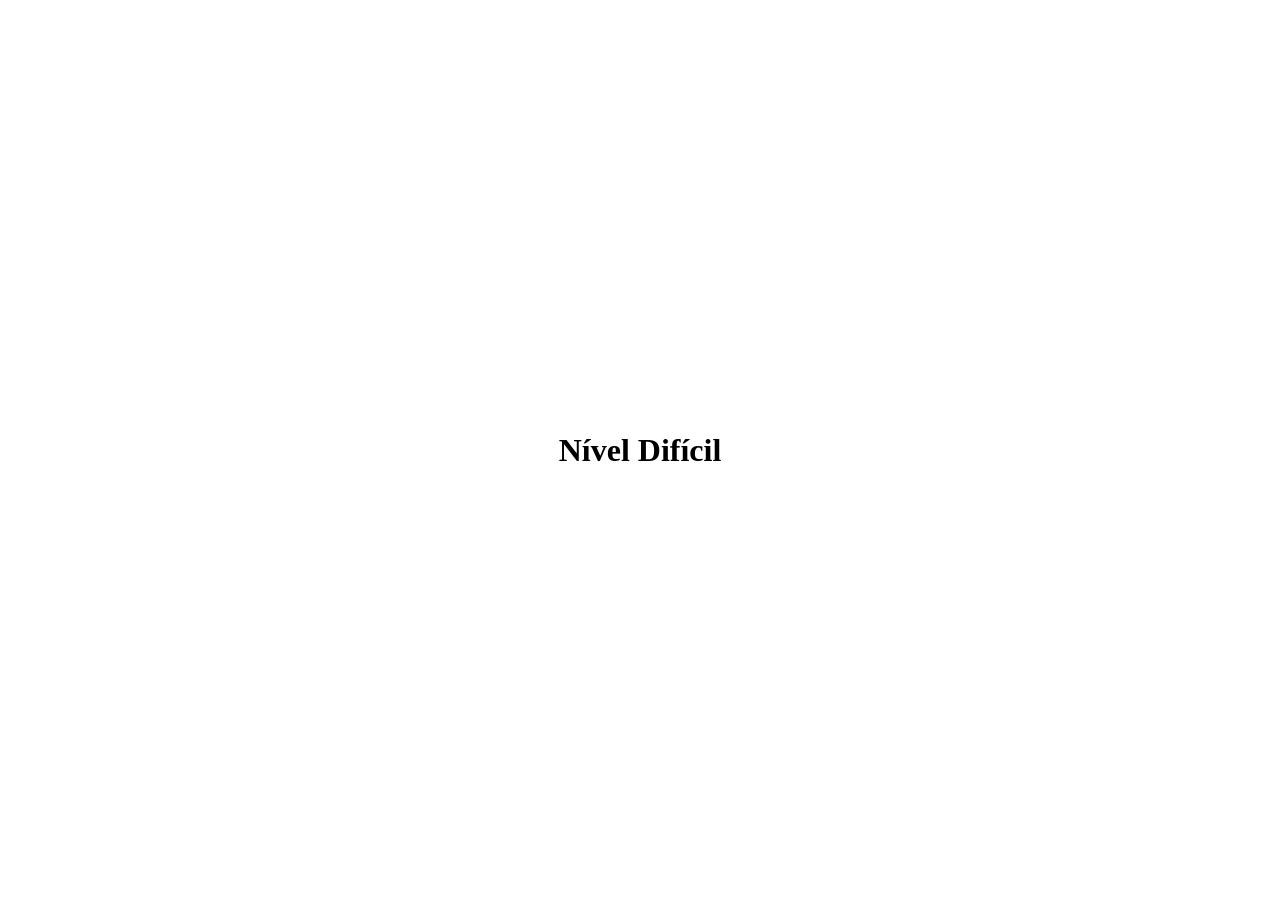
==== dificil.html @ 7f4877ef "Adição JS/Reestruturação Adicionei o JS, as telas de dificuldade e tela para o acerto" ====
<!DOCTYPE html>
<html lang="pt-BR">

<head>
    <meta charset="UTF-8">
    <meta name="viewport" content="width=device-width, initial-scale=1.0">

    <title>Quiz Difícil</title>

    <link rel="stylesheet" href="style.css">

</head>

<body>

    <div class="container">

        <h1 id="titulo-nivel">Nível Difícil</h1>

        <h2 id="texto-pergunta"></h2>

        <div id="caixa-opcoes"></div>

    </div>

    <script>
        const NIVEL = "dificil";
    </script>

    <script src="quiz.js"></script>

</body>

</html>
---- style.css ----
*{
    margin:0;
    padding:0;
    box-sizing:border-box;
    font-family:"Comic Sans MS", cursive;
}

/* BODY */

body{

    min-height:100vh;

    display:flex;
    justify-content:center;
    align-items:center;

    overflow:hidden;

    position:relative;

    background:url("assets/backgroundbq.png");

    background-size:cover;
    background-position:center;
    background-repeat:no-repeat;
}

/* PARALLAX */

.parallax{

    position:absolute;

    pointer-events:none;
}

/* SOL */

.sol{

    width:180px;

    top:20px;
    left:20px;

    z-index:2;
}

/* NUVENS */

.nuvem{

    position:absolute;

    width:220px;

    opacity:0.95;

    z-index:3;

    left:-35%;

    animation:nuvemLoop linear infinite;
}

/* POSIÇÕES NUVENS */

.n1{
    top:40px;
    animation-duration:45s;
    animation-delay:-5s;
}

.n2{
    top:120px;
    animation-duration:55s;
    animation-delay:-18s;
}

.n3{
    top:220px;
    animation-duration:60s;
    animation-delay:-32s;
}

.n4{
    top:70px;
    animation-duration:48s;
    animation-delay:-12s;
}

.n5{
    top:180px;
    animation-duration:52s;
    animation-delay:-26s;
}

/* BALAO */

.balao{

    position:absolute;

    width:140px;

    top:90px;

    z-index:3;

    left:-20%;

    animation:balaoLoop 70s linear infinite;
}

/* CONTAINER */

.quiz-container{

    position:relative;

    z-index:10;

    width:90%;
    max-width:700px;

    background:rgba(255,255,255,0.92);

    border-radius:35px;

    border:6px solid #ffd54f;

    padding:50px 40px;

    text-align:center;

    box-shadow:0 10px 30px rgba(0,0,0,0.25);

    backdrop-filter:blur(4px);
}

/* TITULO */

.titulo{

    font-size:70px;

    font-weight:900;

    color:#49b300;

    text-shadow:
        4px 4px 0 #ffffff,
        6px 6px 0 rgba(0,0,0,0.15);

    margin-bottom:15px;
}

/* SUBTITULO */

.subtitulo{

    font-size:28px;

    color:#444;

    margin-bottom:40px;

    line-height:1.4;
}

/* BOTAO */

.btn-jogar{

    border:none;

    background:linear-gradient(
        to bottom,
        #7cff3f,
        #39a800
    );

    color:white;

    font-size:42px;

    font-weight:bold;

    padding:22px 90px;

    border-radius:30px;

    cursor:pointer;

    box-shadow:
        inset 0 -6px 0 rgba(0,0,0,0.15),
        0 8px 15px rgba(0,0,0,0.2);

    transition:0.2s;
}

.btn-jogar:hover{

    transform:scale(1.05);
}

/* INFO */

.info{

    display:flex;

    justify-content:center;

    gap:45px;

    margin-top:45px;

    flex-wrap:wrap;
}

.item{

    display:flex;

    flex-direction:column;

    align-items:center;

    gap:8px;

    font-size:22px;

    font-weight:bold;

    color:#444;
}

.item span{

    font-size:20px;
}

/* PERSONAGEM */

.personagem{

    position:absolute;

    right:-180px;

    bottom:-230px;

    width:40vh;

    z-index:999;

    pointer-events:none;
}

/* ANIMAÇÕES */

@keyframes nuvemLoop{

    from{
        left:-35%;
    }

    to{
        left:110%;
    }
}

@keyframes balaoLoop{

    0%{
        left:-20%;
        transform:translateY(0px);
    }

    25%{
        transform:translateY(-20px);
    }

    50%{
        transform:translateY(0px);
    }

    75%{
        transform:translateY(-15px);
    }

    100%{
        left:110%;
        transform:translateY(0px);
    }
}

/* RESPONSIVO */

@media(max-width:700px){

    .titulo{
        font-size:48px;
    }

    .subtitulo{
        font-size:22px;
    }

    .btn-jogar{

        width:100%;

        padding:20px;

        font-size:32px;
    }

    .info{
        gap:25px;
    }

    .personagem{

        width:28vh;

        right:-60px;

        bottom:-140px;
    }

    .sol{
        width:120px;
    }

    .balao{
        width:90px;
    }

    .nuvem{
        width:150px;
    }

}
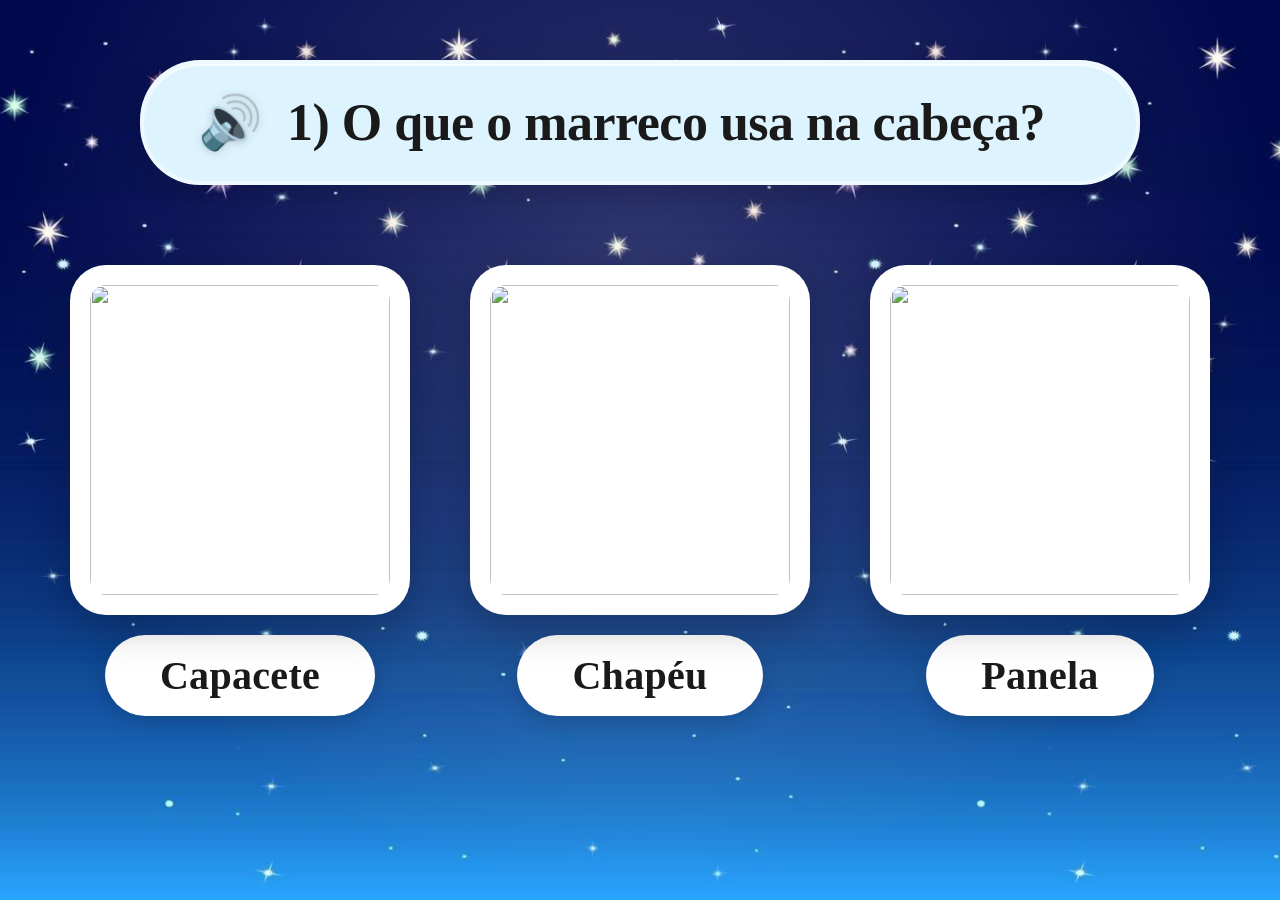
==== commit 3143223a: "Ajuste perguntas" ====
--- a/dificil.html
+++ b/dificil.html
@@ -13,14 +13,18 @@
 
 <body>
 
-    <div class="container">
+    <div class="slide">
+        <img class="bg" src="assets/fundoEstrelado.jpg" alt="fundo">
+        <div class="rays"></div>
 
-        <h1 id="titulo-nivel">Nível Difícil</h1>
+        <div class="content">
+            <div class="question-box">
+                <span class="speaker-icon">🔊</span>
+                <span class="question-text" id="texto-pergunta">Carregando pergunta...</span>
+            </div>
 
-        <h2 id="texto-pergunta"></h2>
-
-        <div id="caixa-opcoes"></div>
-
+            <div class="options" id="caixa-opcoes"></div>
+        </div>
     </div>
 
     <script>
--- a/style.css
+++ b/style.css
@@ -1,346 +1,466 @@
-*{
-    margin:0;
-    padding:0;
-    box-sizing:border-box;
-    font-family:"Comic Sans MS", cursive;
+* {
+    margin: 0;
+    padding: 0;
+    box-sizing: border-box;
+    font-family: "Comic Sans MS", cursive;
 }
 
 /* BODY */
 
-body{
-
-    min-height:100vh;
-
-    display:flex;
-    justify-content:center;
-    align-items:center;
-
-    overflow:hidden;
-
-    position:relative;
-
-    background:url("assets/backgroundbq.png");
-
-    background-size:cover;
-    background-position:center;
-    background-repeat:no-repeat;
+body {
+
+    min-height: 100vh;
+
+    display: flex;
+    justify-content: center;
+    align-items: center;
+
+    overflow: hidden;
+
+    position: relative;
+
+    background: url("assets/backgroundbq.png");
+
+    background-size: cover;
+    background-position: center;
+    background-repeat: no-repeat;
 }
 
 /* PARALLAX */
 
-.parallax{
-
-    position:absolute;
-
-    pointer-events:none;
+.parallax {
+
+    position: absolute;
+
+    pointer-events: none;
 }
 
 /* SOL */
 
-.sol{
-
-    width:180px;
-
-    top:20px;
-    left:20px;
-
-    z-index:2;
+.sol {
+
+    width: 180px;
+
+    top: 20px;
+    left: 20px;
+
+    z-index: 2;
 }
 
 /* NUVENS */
 
-.nuvem{
-
-    position:absolute;
-
-    width:220px;
-
-    opacity:0.95;
-
-    z-index:3;
-
-    left:-35%;
-
-    animation:nuvemLoop linear infinite;
+.nuvem {
+
+    position: absolute;
+
+    width: 220px;
+
+    opacity: 0.95;
+
+    z-index: 3;
+
+    left: -35%;
+
+    animation: nuvemLoop linear infinite;
 }
 
 /* POSIÇÕES NUVENS */
 
-.n1{
-    top:40px;
-    animation-duration:45s;
-    animation-delay:-5s;
-}
-
-.n2{
-    top:120px;
-    animation-duration:55s;
-    animation-delay:-18s;
-}
-
-.n3{
-    top:220px;
-    animation-duration:60s;
-    animation-delay:-32s;
-}
-
-.n4{
-    top:70px;
-    animation-duration:48s;
-    animation-delay:-12s;
-}
-
-.n5{
-    top:180px;
-    animation-duration:52s;
-    animation-delay:-26s;
+.n1 {
+    top: 40px;
+    animation-duration: 45s;
+    animation-delay: -5s;
+}
+
+.n2 {
+    top: 120px;
+    animation-duration: 55s;
+    animation-delay: -18s;
+}
+
+.n3 {
+    top: 220px;
+    animation-duration: 60s;
+    animation-delay: -32s;
+}
+
+.n4 {
+    top: 70px;
+    animation-duration: 48s;
+    animation-delay: -12s;
+}
+
+.n5 {
+    top: 180px;
+    animation-duration: 52s;
+    animation-delay: -26s;
 }
 
 /* BALAO */
 
-.balao{
-
-    position:absolute;
-
-    width:140px;
-
-    top:90px;
-
-    z-index:3;
-
-    left:-20%;
-
-    animation:balaoLoop 70s linear infinite;
+.balao {
+
+    position: absolute;
+
+    width: 140px;
+
+    top: 90px;
+
+    z-index: 3;
+
+    left: -20%;
+
+    animation: balaoLoop 70s linear infinite;
 }
 
 /* CONTAINER */
 
-.quiz-container{
-
-    position:relative;
-
-    z-index:10;
-
-    width:90%;
-    max-width:700px;
-
-    background:rgba(255,255,255,0.92);
-
-    border-radius:35px;
-
-    border:6px solid #ffd54f;
-
-    padding:50px 40px;
-
-    text-align:center;
-
-    box-shadow:0 10px 30px rgba(0,0,0,0.25);
-
-    backdrop-filter:blur(4px);
+.quiz-container {
+
+    position: relative;
+
+    z-index: 10;
+
+    width: 90%;
+    max-width: 700px;
+
+    background: rgba(255, 255, 255, 0.92);
+
+    border-radius: 35px;
+
+    border: 6px solid #ffd54f;
+
+    padding: 50px 40px;
+
+    text-align: center;
+
+    box-shadow: 0 10px 30px rgba(0, 0, 0, 0.25);
+
+    backdrop-filter: blur(4px);
 }
 
 /* TITULO */
 
-.titulo{
-
-    font-size:70px;
-
-    font-weight:900;
-
-    color:#49b300;
+.titulo {
+
+    font-size: 70px;
+
+    font-weight: 900;
+
+    color: #49b300;
 
     text-shadow:
         4px 4px 0 #ffffff,
-        6px 6px 0 rgba(0,0,0,0.15);
-
-    margin-bottom:15px;
+        6px 6px 0 rgba(0, 0, 0, 0.15);
+
+    margin-bottom: 15px;
 }
 
 /* SUBTITULO */
 
-.subtitulo{
-
-    font-size:28px;
-
-    color:#444;
-
-    margin-bottom:40px;
-
-    line-height:1.4;
+.subtitulo {
+
+    font-size: 28px;
+
+    color: #444;
+
+    margin-bottom: 40px;
+
+    line-height: 1.4;
 }
 
 /* BOTAO */
 
-.btn-jogar{
-
-    border:none;
-
-    background:linear-gradient(
-        to bottom,
-        #7cff3f,
-        #39a800
-    );
-
-    color:white;
-
-    font-size:42px;
-
-    font-weight:bold;
-
-    padding:22px 90px;
-
-    border-radius:30px;
-
-    cursor:pointer;
+.btn-jogar {
+
+    border: none;
+
+    background: linear-gradient(to bottom,
+            #7cff3f,
+            #39a800);
+
+    color: white;
+
+    font-size: 42px;
+
+    font-weight: bold;
+
+    padding: 22px 90px;
+
+    border-radius: 30px;
+
+    cursor: pointer;
 
     box-shadow:
-        inset 0 -6px 0 rgba(0,0,0,0.15),
-        0 8px 15px rgba(0,0,0,0.2);
-
-    transition:0.2s;
-}
-
-.btn-jogar:hover{
-
-    transform:scale(1.05);
+        inset 0 -6px 0 rgba(0, 0, 0, 0.15),
+        0 8px 15px rgba(0, 0, 0, 0.2);
+
+    transition: 0.2s;
+}
+
+.btn-jogar:hover {
+
+    transform: scale(1.05);
 }
 
 /* INFO */
 
-.info{
-
-    display:flex;
-
-    justify-content:center;
-
-    gap:45px;
-
-    margin-top:45px;
-
-    flex-wrap:wrap;
-}
-
-.item{
-
-    display:flex;
-
-    flex-direction:column;
-
-    align-items:center;
-
-    gap:8px;
-
-    font-size:22px;
-
-    font-weight:bold;
-
-    color:#444;
-}
-
-.item span{
-
-    font-size:20px;
+.info {
+
+    display: flex;
+
+    justify-content: center;
+
+    gap: 45px;
+
+    margin-top: 45px;
+
+    flex-wrap: wrap;
+}
+
+.item {
+
+    display: flex;
+
+    flex-direction: column;
+
+    align-items: center;
+
+    gap: 8px;
+
+    font-size: 22px;
+
+    font-weight: bold;
+
+    color: #444;
+}
+
+.item span {
+
+    font-size: 20px;
 }
 
 /* PERSONAGEM */
 
-.personagem{
-
-    position:absolute;
-
-    right:-180px;
-
-    bottom:-230px;
-
-    width:40vh;
-
-    z-index:999;
-
-    pointer-events:none;
+.personagem {
+
+    position: absolute;
+
+    right: -180px;
+
+    bottom: -230px;
+
+    width: 40vh;
+
+    z-index: 999;
+
+    pointer-events: none;
 }
 
 /* ANIMAÇÕES */
 
-@keyframes nuvemLoop{
-
-    from{
-        left:-35%;
-    }
-
-    to{
-        left:110%;
-    }
-}
-
-@keyframes balaoLoop{
-
-    0%{
-        left:-20%;
-        transform:translateY(0px);
-    }
-
-    25%{
-        transform:translateY(-20px);
-    }
-
-    50%{
-        transform:translateY(0px);
-    }
-
-    75%{
-        transform:translateY(-15px);
-    }
-
-    100%{
-        left:110%;
-        transform:translateY(0px);
-    }
-}
-
-/* RESPONSIVO */
-
-@media(max-width:700px){
-
-    .titulo{
-        font-size:48px;
-    }
-
-    .subtitulo{
-        font-size:22px;
-    }
-
-    .btn-jogar{
-
-        width:100%;
-
-        padding:20px;
-
-        font-size:32px;
-    }
-
-    .info{
-        gap:25px;
-    }
-
-    .personagem{
-
-        width:28vh;
-
-        right:-60px;
-
-        bottom:-140px;
-    }
-
-    .sol{
-        width:120px;
-    }
-
-    .balao{
-        width:90px;
-    }
-
-    .nuvem{
-        width:150px;
+@keyframes nuvemLoop {
+
+    from {
+        left: -35%;
+    }
+
+    to {
+        left: 110%;
+    }
+}
+
+@keyframes balaoLoop {
+
+    0% {
+        left: -20%;
+        transform: translateY(0px);
+    }
+
+    25% {
+        transform: translateY(-20px);
+    }
+
+    50% {
+        transform: translateY(0px);
+    }
+
+    75% {
+        transform: translateY(-15px);
+    }
+
+    100% {
+        left: 110%;
+        transform: translateY(0px);
+    }
+}
+
+.slide {
+    font-family: 'Nunito', sans-serif;
+    width: 100vw;
+    height: 100vh;
+    position: fixed;
+    top: 0;
+    left: 0;
+    overflow: hidden;
+    background: #3ab5f5;
+}
+
+.slide .bg {
+    position: absolute;
+    inset: 0;
+    width: 100%;
+    height: 100%;
+    object-fit: cover;
+    z-index: 0;
+}
+
+.slide .rays {
+    position: absolute;
+    inset: 0;
+    background: radial-gradient(ellipse at 50% 30%, rgba(255, 255, 255, 0.18) 0%, transparent 70%);
+    z-index: 1;
+    pointer-events: none;
+}
+
+.slide .content {
+    position: relative;
+    z-index: 2;
+    width: 100%;
+    height: 100%;
+    display: flex;
+    flex-direction: column;
+    align-items: center;
+    justify-content: flex-start;
+    padding: 60px 80px 50px;
+    gap: 0;
+}
+
+.question-box {
+    background: #DDF4FF;
+    border-radius: 60px;
+    padding: 28px 54px;
+    display: flex;
+    align-items: center;
+    gap: 24px;
+    box-shadow: 0 8px 32px rgba(0, 0, 0, 0.18), inset 0 2px 0 rgba(255, 255, 255, 0.7);
+    max-width: 1000px;
+    width: 100%;
+    border: 4px solid rgba(255, 255, 255, 0.5);
+    margin-bottom: 80px;
+}
+
+.speaker-icon {
+    font-size: 52px;
+    flex-shrink: 0;
+    filter: drop-shadow(0 2px 4px rgba(0, 0, 0, 0.15));
+}
+
+.question-text {
+    font-size: 52px;
+    font-weight: 900;
+    color: #1a1a1a;
+    letter-spacing: -0.5px;
+    line-height: 1.1;
+}
+
+.options {
+    display: flex;
+    gap: 60px;
+    align-items: flex-end;
+    justify-content: center;
+    width: 100%;
+}
+
+.option {
+    display: flex;
+    flex-direction: column;
+    align-items: center;
+    gap: 20px;
+    cursor: pointer;
+}
+
+.option-card {
+    width: 340px;
+    height: 350px;
+    border-radius: 36px;
+    border: none;
+    box-shadow: 0 12px 40px rgba(0, 0, 0, 0.25);
+    transition: transform 0.18s cubic-bezier(.34, 1.56, .64, 1), box-shadow 0.18s;
+    position: relative;
+    background-color: white;
+}
+
+.option-card:hover {
+    transform: translateY(-10px) scale(1.04);
+    box-shadow: 0 24px 60px rgba(0, 0, 0, 0.35);
+}
+
+.option-card img {
+    width: 100%;
+    height: 100%;
+    object-fit: contain;
+    display: block;
+    border-radius: 36px;
+    padding: 20px;
+}
+
+.option-label {
+    background: white;
+    border-radius: 50px;
+    padding: 14px 52px;
+    font-size: 40px;
+    font-weight: 900;
+    color: #1a1a1a;
+    box-shadow: 0 6px 20px rgba(0, 0, 0, 0.15), inset 0 2px 0 rgba(255, 255, 255, 0.8);
+    letter-spacing: 0.3px;
+    border: 3px solid rgba(255, 255, 255, 0.5);
+    white-space: nowrap;
+}
+
+/*RESPONSIVO*/
+@media(max-width:700px) {
+
+    .titulo {
+        font-size: 48px;
+    }
+
+    .subtitulo {
+        font-size: 22px;
+    }
+
+    .btn-jogar {
+
+        width: 100%;
+
+        padding: 20px;
+
+        font-size: 32px;
+    }
+
+    .info {
+        gap: 25px;
+    }
+
+    .personagem {
+
+        width: 28vh;
+
+        right: -60px;
+
+        bottom: -140px;
+    }
+
+    .sol {
+        width: 120px;
+    }
+
+    .balao {
+        width: 90px;
+    }
+
+    .nuvem {
+        width: 150px;
     }
 
 }
